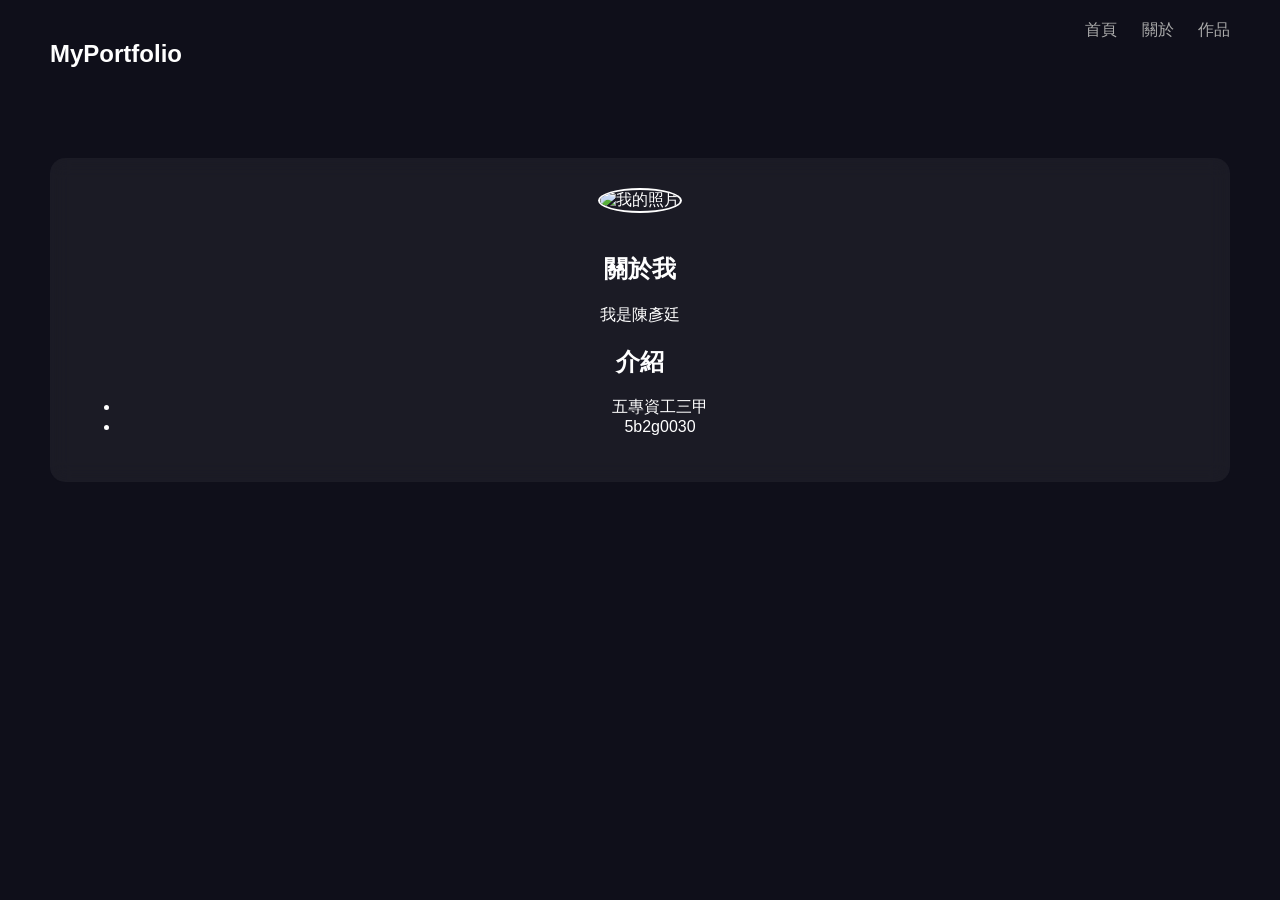
==== about.html @ 11c39b3f "更新" ====
<!DOCTYPE html>
<html lang="zh-TW">
<head>
  <meta charset="UTF-8">
  <meta name="viewport" content="width=device-width, initial-scale=1.0">
  <title>關於我</title>
  <link rel="stylesheet" href="css/style.css">
</head>
<body>

<header>
  <h2 class="logo">MyPortfolio</h2>
  <nav>
    <a href="index.html">首頁</a>
    <a href="about.html">關於</a>
    <a href="projects.html">作品</a>
  </nav>
</header>

<section class="glass about-section">
  <img src="images/頭像.jpg" alt="我的照片" class="about-img">
  <h1>關於我</h1>
  <p>我是陳彥廷</p>

  <h2>介紹</h2>
  <ul>
    <li>五專資工三甲</li>
    <li>5b2g0030</li>
  </ul>
</section>

<script src="js/main.js"></script>
</body>
</html>
---- css/style.css ----
body {
  font-family: "Segoe UI", sans-serif;
  background: #0f0f1a;
  color: white;
  margin: 0;
}

/* Navbar */
header {
  display: flex;
  justify-content: space-between;
  padding: 20px 50px;
}

nav a {
  margin-left: 20px;
  color: #aaa;
  text-decoration: none;
}

nav a:hover {
  color: white;
}

/* Hero */
.hero {
  height: 90vh;
  display: flex;
  flex-direction: column;
  justify-content: center;
  align-items: center;
}

.hero span {
  background: linear-gradient(90deg, #6c63ff, #9f7aea);
  -webkit-background-clip: text;
  background-clip: text;
  -webkit-text-fill-color: transparent;
}

.hero-img {
  width: 150px;
  height: 150px;
  border-radius: 50%;
  object-fit: cover;
  margin-bottom: 20px;
  border: 3px solid #6c63ff;
}

/* 關於我 */
.about-section {
  margin: 50px;
  padding: 30px;
  background: rgba(255,255,255,0.05);
  backdrop-filter: blur(10px);
  border-radius: 15px;
  text-align: center;
}

.about-img {
  width: 120px;
  height: 120px;
  border-radius: 50%;
  object-fit: cover;
  margin-bottom: 20px;
  border: 2px solid #fff;
}

/* 作品卡片 */
.grid {
  display: flex;
  gap: 20px;
  padding: 50px;
  flex-wrap: wrap;
}

.card {
  flex: 1;
  min-width: 200px;
  padding: 20px;
  background: #1a1a2e;
  border-radius: 10px;
  transition: 0.3s;
  text-align: center;
}

.card img {
  width: 100%;
  border-radius: 10px;
  margin-bottom: 15px;
  transition: transform 0.3s;
}

.card img:hover {
  transform: scale(1.05);
}

.card h3 {
  margin-bottom: 10px;
}

/* RWD */
@media (max-width: 768px) {
  .grid {
    flex-direction: column;
  }

  .hero h1 {
    font-size: 36px;
  }
}
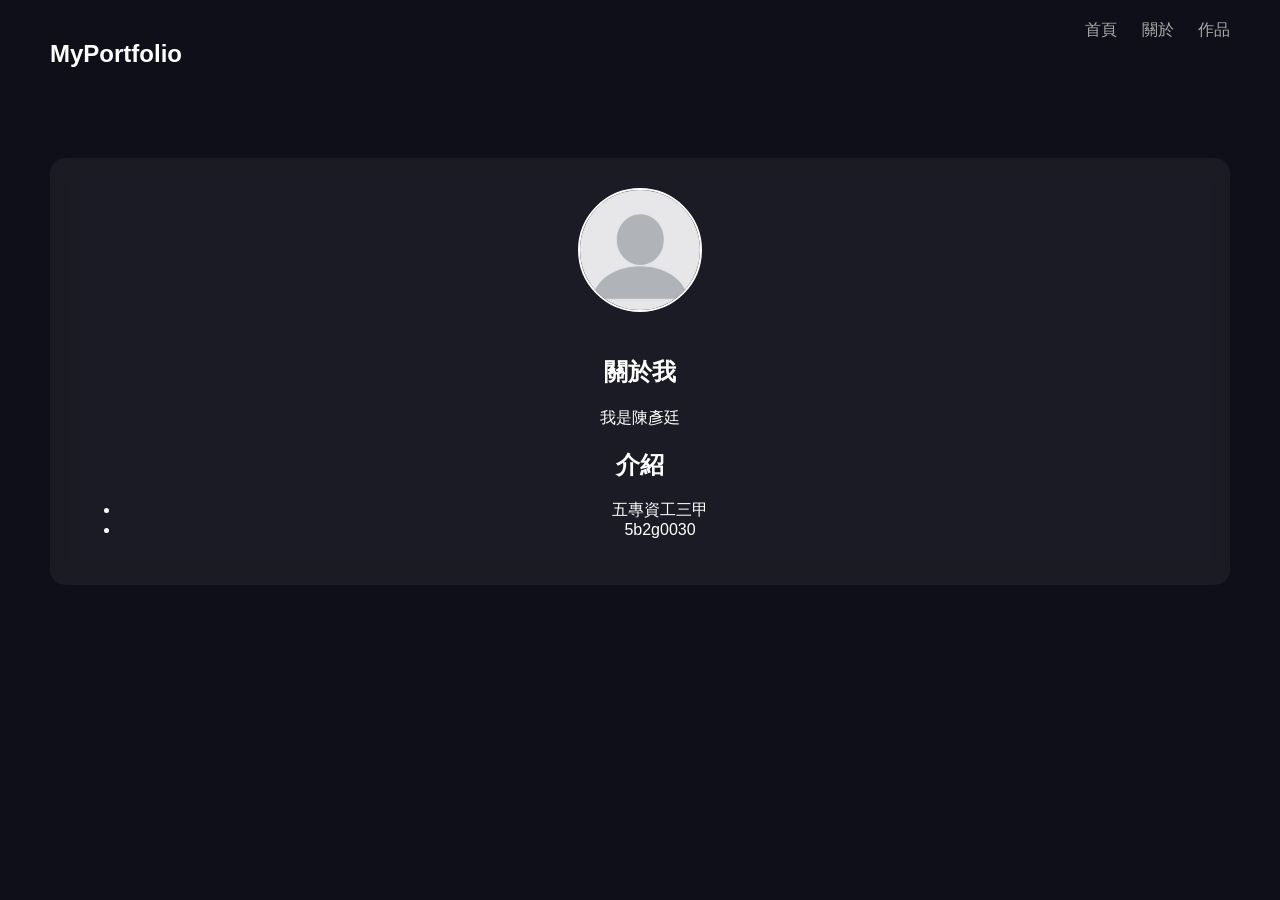
==== commit 8fcb7e44: "更新" ====
--- a/about.html
+++ b/about.html
@@ -25,7 +25,7 @@
   <h2>介紹</h2>
   <ul>
     <li>五專資工三甲</li>
-    <li>5b2g0030</li>
+    <li> 5b2g0030 </li>
   </ul>
 </section>
 
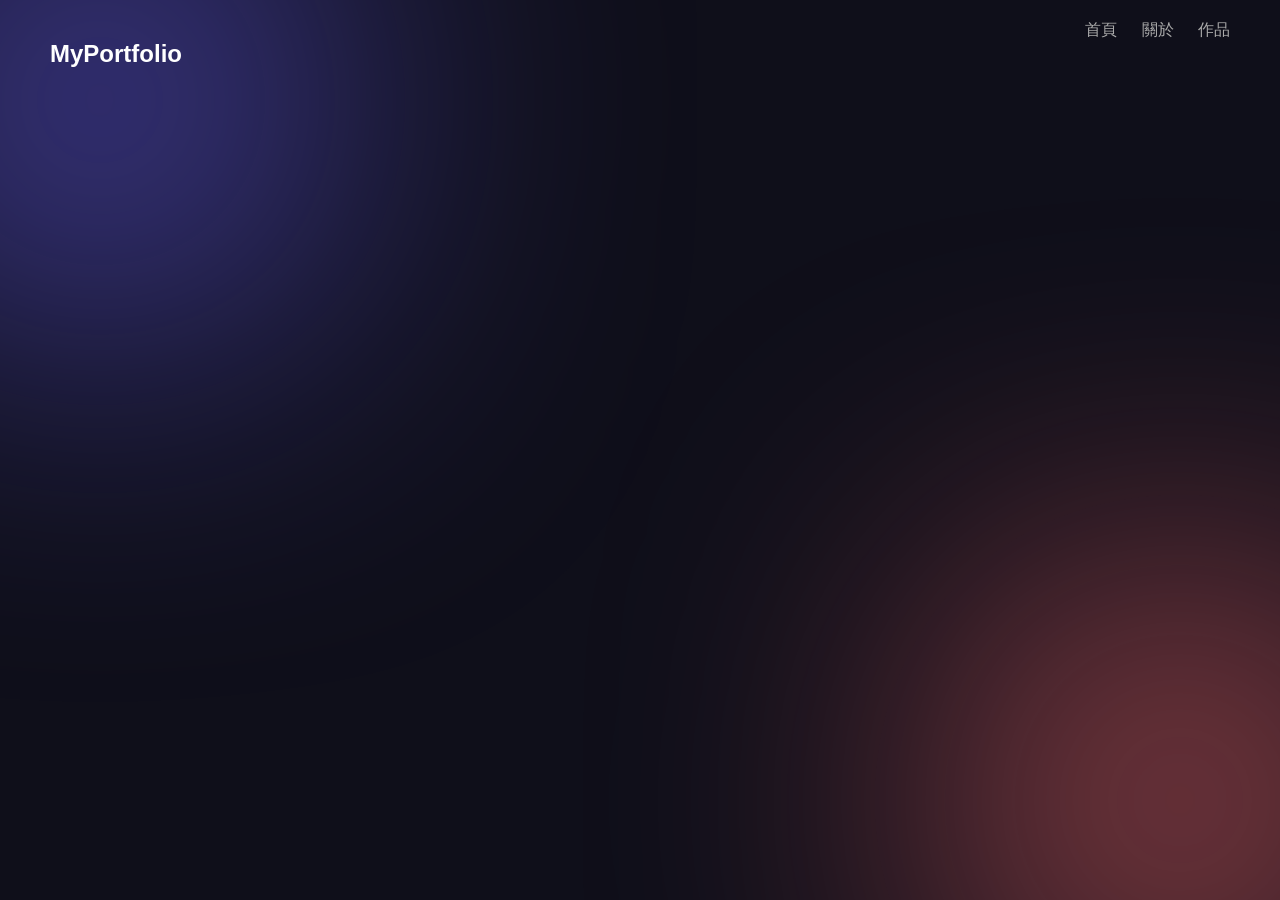
==== commit bb85758f: "更新" ====
--- a/about.html
+++ b/about.html
@@ -17,15 +17,16 @@
   </nav>
 </header>
 
-<section class="glass about-section">
+<section class="glass about-section fade-in">
   <img src="images/頭像.jpg" alt="我的照片" class="about-img">
   <h1>關於我</h1>
   <p>我是陳彥廷</p>
 
   <h2>介紹</h2>
   <ul>
-    <li>五專資工三甲</li>
-    <li> 5b2g0030 </li>
+    <li>南臺五專</li>
+    <li>資工三甲</li>
+    <li>5b2g0030</li>
   </ul>
 </section>
 
--- a/css/style.css
+++ b/css/style.css
@@ -1,9 +1,38 @@
+/* 基礎樣式 */
 body {
   font-family: "Segoe UI", sans-serif;
   background: #0f0f1a;
   color: white;
   margin: 0;
+  overflow-x: hidden;
+  position: relative;
 }
+
+/* 背景漂浮光暈 */
+body::before, body::after {
+  content: '';
+  position: fixed;
+  width: 500px;
+  height: 500px;
+  border-radius: 50%;
+  filter: blur(150px);
+  z-index: -1;
+}
+
+body::before {
+  background: radial-gradient(circle, #6c63ff, transparent);
+  top: -150px; left: -150px;
+  animation: float1 20s infinite alternate;
+}
+
+body::after {
+  background: radial-gradient(circle, #ff6b6b, transparent);
+  bottom: -150px; right: -150px;
+  animation: float2 25s infinite alternate;
+}
+
+@keyframes float1 { 0%{transform:translate(0,0);} 100%{transform:translate(50px,50px);} }
+@keyframes float2 { 0%{transform:translate(0,0);} 100%{transform:translate(-50px,-50px);} }
 
 /* Navbar */
 header {
@@ -18,9 +47,7 @@
   text-decoration: none;
 }
 
-nav a:hover {
-  color: white;
-}
+nav a:hover { color: white; }
 
 /* Hero */
 .hero {
@@ -29,14 +56,18 @@
   flex-direction: column;
   justify-content: center;
   align-items: center;
+  position: relative;
 }
 
 .hero span {
-  background: linear-gradient(90deg, #6c63ff, #9f7aea);
+  background: linear-gradient(90deg, #6c63ff, #9f7aea, #ff6b6b);
   -webkit-background-clip: text;
   background-clip: text;
   -webkit-text-fill-color: transparent;
+  animation: gradientMove 5s infinite alternate;
 }
+
+@keyframes gradientMove { 0%{background-position:0% 50%;} 100%{background-position:100% 50%;} }
 
 .hero-img {
   width: 150px;
@@ -57,6 +88,7 @@
   text-align: center;
 }
 
+/* about image */
 .about-img {
   width: 120px;
   height: 120px;
@@ -66,7 +98,7 @@
   border: 2px solid #fff;
 }
 
-/* 作品卡片 */
+/* 卡片 */
 .grid {
   display: flex;
   gap: 20px;
@@ -78,10 +110,16 @@
   flex: 1;
   min-width: 200px;
   padding: 20px;
-  background: #1a1a2e;
-  border-radius: 10px;
-  transition: 0.3s;
+  background: rgba(30,30,50,0.8);
+  border-radius: 15px;
+  transition: transform 0.4s, box-shadow 0.4s;
   text-align: center;
+  backdrop-filter: blur(10px);
+}
+
+.card:hover {
+  transform: translateY(-15px) scale(1.05);
+  box-shadow: 0 20px 40px rgba(108,99,255,0.5);
 }
 
 .card img {
@@ -91,21 +129,38 @@
   transition: transform 0.3s;
 }
 
-.card img:hover {
-  transform: scale(1.05);
+.card img:hover { transform: scale(1.05); }
+
+/* Fade-in */
+.fade-in {
+  opacity: 0;
+  transform: translateY(20px);
+  transition: all 1s ease;
 }
 
-.card h3 {
-  margin-bottom: 10px;
+.fade-in.show { opacity: 1; transform: translateY(0); }
+
+/* 裝飾光球 */
+.decor-ball {
+  position: fixed;
+  left: var(--x);
+  top: var(--y);
+  width: var(--size);
+  height: var(--size);
+  background: rgba(108,99,255,0.3);
+  border-radius: 50%;
+  filter: blur(40px);
+  pointer-events: none;
+  animation: floatBall 15s infinite alternate;
+}
+
+@keyframes floatBall {
+  0%{transform:translate(0,0);}
+  100%{transform:translate(20px,-20px);}
 }
 
 /* RWD */
 @media (max-width: 768px) {
-  .grid {
-    flex-direction: column;
-  }
-
-  .hero h1 {
-    font-size: 36px;
-  }
+  .grid { flex-direction: column; }
+  .hero h1 { font-size: 36px; }
 }
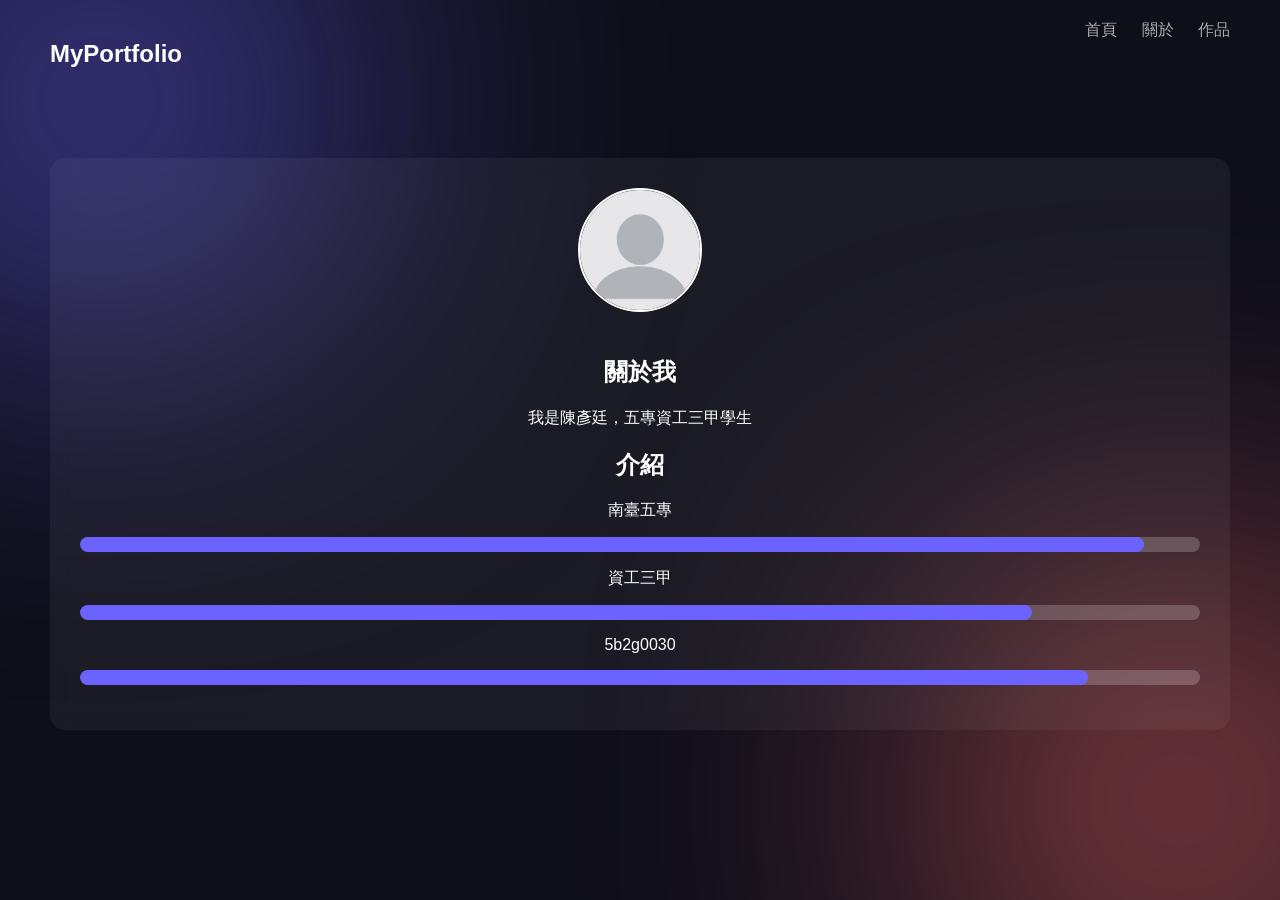
==== commit b45de2e5: "更新" ====
--- a/about.html
+++ b/about.html
@@ -20,14 +20,21 @@
 <section class="glass about-section fade-in">
   <img src="images/頭像.jpg" alt="我的照片" class="about-img">
   <h1>關於我</h1>
-  <p>我是陳彥廷</p>
+  <p>我是陳彥廷，五專資工三甲學生</p>
 
   <h2>介紹</h2>
-  <ul>
-    <li>南臺五專</li>
-    <li>資工三甲</li>
-    <li>5b2g0030</li>
-  </ul>
+  <div class="skill">
+    <p>南臺五專</p>
+    <div class="skill-bar" data-percent="95%"><div></div></div>
+  </div>
+  <div class="skill">
+    <p>資工三甲</p>
+    <div class="skill-bar" data-percent="85%"><div></div></div>
+  </div>
+  <div class="skill">
+    <p>5b2g0030</p>
+    <div class="skill-bar" data-percent="90%"><div></div></div>
+  </div>
 </section>
 
 <script src="js/main.js"></script>
--- a/css/style.css
+++ b/css/style.css
@@ -1,4 +1,3 @@
-/* 基礎樣式 */
 body {
   font-family: "Segoe UI", sans-serif;
   background: #0f0f1a;
@@ -8,159 +7,54 @@
   position: relative;
 }
 
-/* 背景漂浮光暈 */
 body::before, body::after {
   content: '';
   position: fixed;
-  width: 500px;
-  height: 500px;
+  width: 500px; height: 500px;
   border-radius: 50%;
   filter: blur(150px);
   z-index: -1;
 }
 
-body::before {
-  background: radial-gradient(circle, #6c63ff, transparent);
-  top: -150px; left: -150px;
-  animation: float1 20s infinite alternate;
-}
+body::before { background: radial-gradient(circle,#6c63ff,transparent); top:-150px; left:-150px; animation:float1 20s infinite alternate; }
+body::after { background: radial-gradient(circle,#ff6b6b,transparent); bottom:-150px; right:-150px; animation:float2 25s infinite alternate; }
 
-body::after {
-  background: radial-gradient(circle, #ff6b6b, transparent);
-  bottom: -150px; right: -150px;
-  animation: float2 25s infinite alternate;
-}
+@keyframes float1 {0%{transform:translate(0,0);}100%{transform:translate(50px,50px);}}
+@keyframes float2 {0%{transform:translate(0,0);}100%{transform:translate(-50px,-50px);}}
 
-@keyframes float1 { 0%{transform:translate(0,0);} 100%{transform:translate(50px,50px);} }
-@keyframes float2 { 0%{transform:translate(0,0);} 100%{transform:translate(-50px,-50px);} }
+header { display:flex; justify-content:space-between; padding:20px 50px; }
+nav a { margin-left:20px; color:#aaa; text-decoration:none; }
+nav a:hover { color:white; }
 
-/* Navbar */
-header {
-  display: flex;
-  justify-content: space-between;
-  padding: 20px 50px;
-}
+.hero { height:90vh; display:flex; flex-direction:column; justify-content:center; align-items:center; position:relative; }
+.hero span { background:linear-gradient(90deg,#6c63ff,#9f7aea,#ff6b6b); -webkit-background-clip:text; background-clip:text; -webkit-text-fill-color:transparent; animation:gradientMove 5s infinite alternate; }
+@keyframes gradientMove{0%{background-position:0% 50%;}100%{background-position:100% 50%;}}
+.hero-img { width:150px; height:150px; border-radius:50%; object-fit:cover; margin-bottom:20px; border:3px solid #6c63ff; }
 
-nav a {
-  margin-left: 20px;
-  color: #aaa;
-  text-decoration: none;
-}
+.typing-text::after { content:"|"; animation: blink 1s infinite; }
+@keyframes blink { 0%,50%,100%{opacity:1;} 25%,75%{opacity:0;} }
 
-nav a:hover { color: white; }
+.about-section { margin:50px; padding:30px; background:rgba(255,255,255,0.05); backdrop-filter:blur(10px); border-radius:15px; text-align:center; }
 
-/* Hero */
-.hero {
-  height: 90vh;
-  display: flex;
-  flex-direction: column;
-  justify-content: center;
-  align-items: center;
-  position: relative;
-}
+.about-img { width:120px; height:120px; border-radius:50%; object-fit:cover; margin-bottom:20px; border:2px solid #fff; }
 
-.hero span {
-  background: linear-gradient(90deg, #6c63ff, #9f7aea, #ff6b6b);
-  -webkit-background-clip: text;
-  background-clip: text;
-  -webkit-text-fill-color: transparent;
-  animation: gradientMove 5s infinite alternate;
-}
+.skill { margin-bottom:15px; }
+.skill-bar { width:100%; height:15px; background:rgba(255,255,255,0.2); border-radius:10px; overflow:hidden; }
+.skill-bar div { height:100%; width:0; background:#6c63ff; border-radius:10px; transition:width 1.5s ease; }
 
-@keyframes gradientMove { 0%{background-position:0% 50%;} 100%{background-position:100% 50%;} }
+.grid { display:flex; gap:20px; padding:50px; flex-wrap:wrap; }
+.card { flex:1; min-width:200px; padding:20px; background:rgba(30,30,50,0.8); border-radius:15px; transition:transform 0.4s,box-shadow 0.4s; text-align:center; backdrop-filter:blur(10px); }
+.card:hover { transform:translateY(-15px) scale(1.05); box-shadow:0 20px 40px rgba(108,99,255,0.5);}
+.card img { width:100%; border-radius:10px; margin-bottom:15px; transition:transform 0.3s;}
+.card img:hover { transform:scale(1.05); }
 
-.hero-img {
-  width: 150px;
-  height: 150px;
-  border-radius: 50%;
-  object-fit: cover;
-  margin-bottom: 20px;
-  border: 3px solid #6c63ff;
-}
+.fade-in { opacity:0; transform:translateY(20px); transition:all 1s ease; }
+.fade-in.show { opacity:1; transform:translateY(0); }
 
-/* 關於我 */
-.about-section {
-  margin: 50px;
-  padding: 30px;
-  background: rgba(255,255,255,0.05);
-  backdrop-filter: blur(10px);
-  border-radius: 15px;
-  text-align: center;
-}
+.decor-ball { position:fixed; left:var(--x); top:var(--y); width:var(--size); height:var(--size); background:rgba(108,99,255,0.3); border-radius:50%; filter:blur(40px); pointer-events:none; animation:floatBall 15s infinite alternate; }
+@keyframes floatBall {0%{transform:translate(0,0);}100%{transform:translate(20px,-20px);}}
 
-/* about image */
-.about-img {
-  width: 120px;
-  height: 120px;
-  border-radius: 50%;
-  object-fit: cover;
-  margin-bottom: 20px;
-  border: 2px solid #fff;
-}
+.parallax { transition:transform 0.3s ease; }
+.parallax:hover { transform:translateY(-10px) scale(1.03); }
 
-/* 卡片 */
-.grid {
-  display: flex;
-  gap: 20px;
-  padding: 50px;
-  flex-wrap: wrap;
-}
-
-.card {
-  flex: 1;
-  min-width: 200px;
-  padding: 20px;
-  background: rgba(30,30,50,0.8);
-  border-radius: 15px;
-  transition: transform 0.4s, box-shadow 0.4s;
-  text-align: center;
-  backdrop-filter: blur(10px);
-}
-
-.card:hover {
-  transform: translateY(-15px) scale(1.05);
-  box-shadow: 0 20px 40px rgba(108,99,255,0.5);
-}
-
-.card img {
-  width: 100%;
-  border-radius: 10px;
-  margin-bottom: 15px;
-  transition: transform 0.3s;
-}
-
-.card img:hover { transform: scale(1.05); }
-
-/* Fade-in */
-.fade-in {
-  opacity: 0;
-  transform: translateY(20px);
-  transition: all 1s ease;
-}
-
-.fade-in.show { opacity: 1; transform: translateY(0); }
-
-/* 裝飾光球 */
-.decor-ball {
-  position: fixed;
-  left: var(--x);
-  top: var(--y);
-  width: var(--size);
-  height: var(--size);
-  background: rgba(108,99,255,0.3);
-  border-radius: 50%;
-  filter: blur(40px);
-  pointer-events: none;
-  animation: floatBall 15s infinite alternate;
-}
-
-@keyframes floatBall {
-  0%{transform:translate(0,0);}
-  100%{transform:translate(20px,-20px);}
-}
-
-/* RWD */
-@media (max-width: 768px) {
-  .grid { flex-direction: column; }
-  .hero h1 { font-size: 36px; }
-}+@media (max-width:768px){.grid{flex-direction:column;}.hero h1{font-size:36px;}}
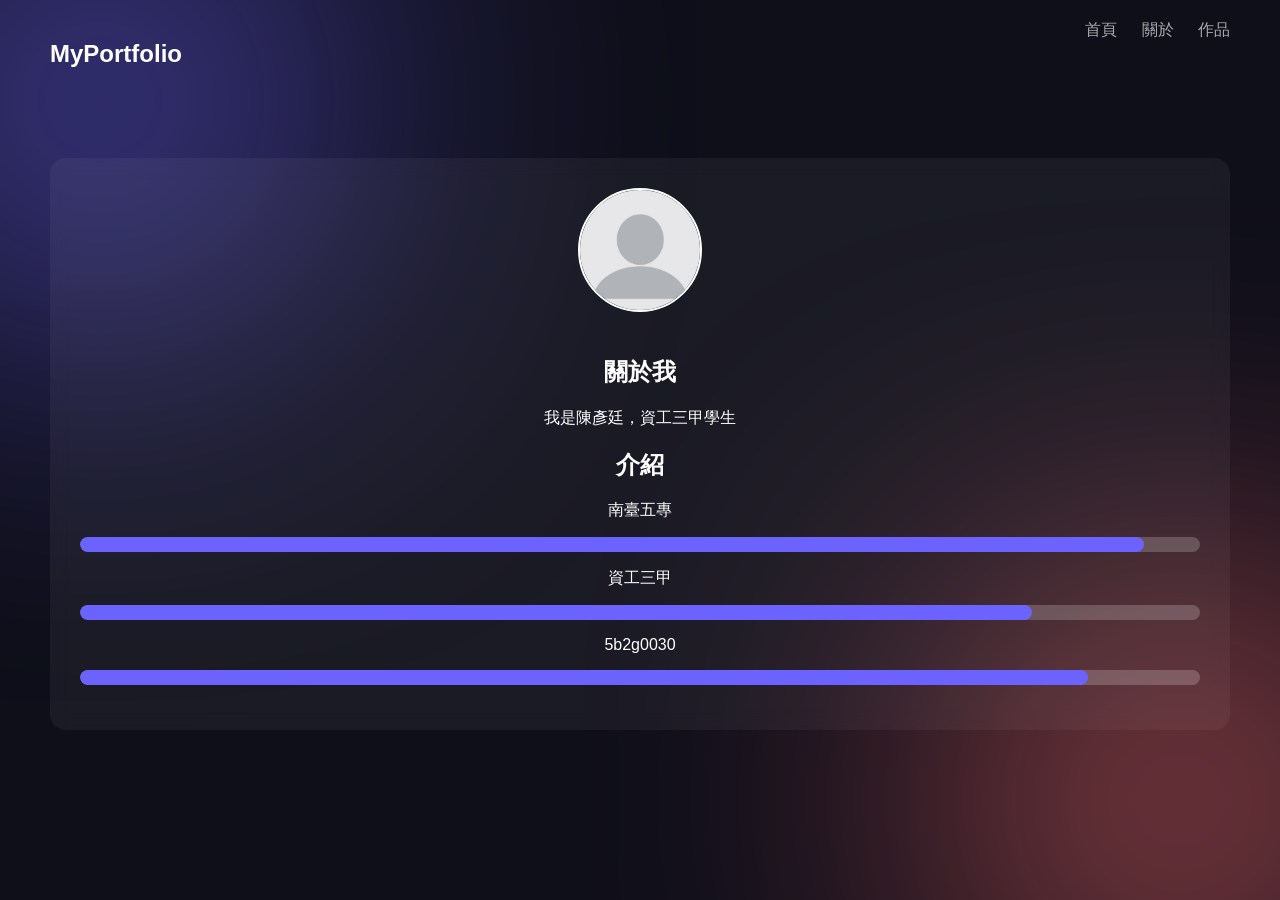
==== commit 0b92d647: "更新" ====
--- a/about.html
+++ b/about.html
@@ -17,10 +17,10 @@
   </nav>
 </header>
 
-<section class="glass about-section fade-in">
+<section class="glass about-section show">
   <img src="images/頭像.jpg" alt="我的照片" class="about-img">
   <h1>關於我</h1>
-  <p>我是陳彥廷，五專資工三甲學生</p>
+  <p>我是陳彥廷，資工三甲學生</p>
 
   <h2>介紹</h2>
   <div class="skill">
--- a/css/style.css
+++ b/css/style.css
@@ -32,10 +32,9 @@
 .hero-img { width:150px; height:150px; border-radius:50%; object-fit:cover; margin-bottom:20px; border:3px solid #6c63ff; }
 
 .typing-text::after { content:"|"; animation: blink 1s infinite; }
-@keyframes blink { 0%,50%,100%{opacity:1;} 25%,75%{opacity:0;} }
+@keyframes blink {0%,50%,100%{opacity:1;}25%,75%{opacity:0;}}
 
 .about-section { margin:50px; padding:30px; background:rgba(255,255,255,0.05); backdrop-filter:blur(10px); border-radius:15px; text-align:center; }
-
 .about-img { width:120px; height:120px; border-radius:50%; object-fit:cover; margin-bottom:20px; border:2px solid #fff; }
 
 .skill { margin-bottom:15px; }
@@ -43,13 +42,10 @@
 .skill-bar div { height:100%; width:0; background:#6c63ff; border-radius:10px; transition:width 1.5s ease; }
 
 .grid { display:flex; gap:20px; padding:50px; flex-wrap:wrap; }
-.card { flex:1; min-width:200px; padding:20px; background:rgba(30,30,50,0.8); border-radius:15px; transition:transform 0.4s,box-shadow 0.4s; text-align:center; backdrop-filter:blur(10px); }
-.card:hover { transform:translateY(-15px) scale(1.05); box-shadow:0 20px 40px rgba(108,99,255,0.5);}
-.card img { width:100%; border-radius:10px; margin-bottom:15px; transition:transform 0.3s;}
+.card { flex:1; min-width:200px; padding:20px; background:rgba(30,30,50,0.8); border-radius:15px; text-align:center; backdrop-filter:blur(10px); transition: transform 0.4s, box-shadow 0.4s; }
+.card:hover { transform:translateY(-15px) scale(1.05); box-shadow:0 20px 40px rgba(108,99,255,0.5); }
+.card img { width:100%; border-radius:10px; margin-bottom:15px; transition:transform 0.3s; }
 .card img:hover { transform:scale(1.05); }
-
-.fade-in { opacity:0; transform:translateY(20px); transition:all 1s ease; }
-.fade-in.show { opacity:1; transform:translateY(0); }
 
 .decor-ball { position:fixed; left:var(--x); top:var(--y); width:var(--size); height:var(--size); background:rgba(108,99,255,0.3); border-radius:50%; filter:blur(40px); pointer-events:none; animation:floatBall 15s infinite alternate; }
 @keyframes floatBall {0%{transform:translate(0,0);}100%{transform:translate(20px,-20px);}}
@@ -57,4 +53,6 @@
 .parallax { transition:transform 0.3s ease; }
 .parallax:hover { transform:translateY(-10px) scale(1.03); }
 
+.show { opacity:1; transform:translateY(0); }
+
 @media (max-width:768px){.grid{flex-direction:column;}.hero h1{font-size:36px;}}
